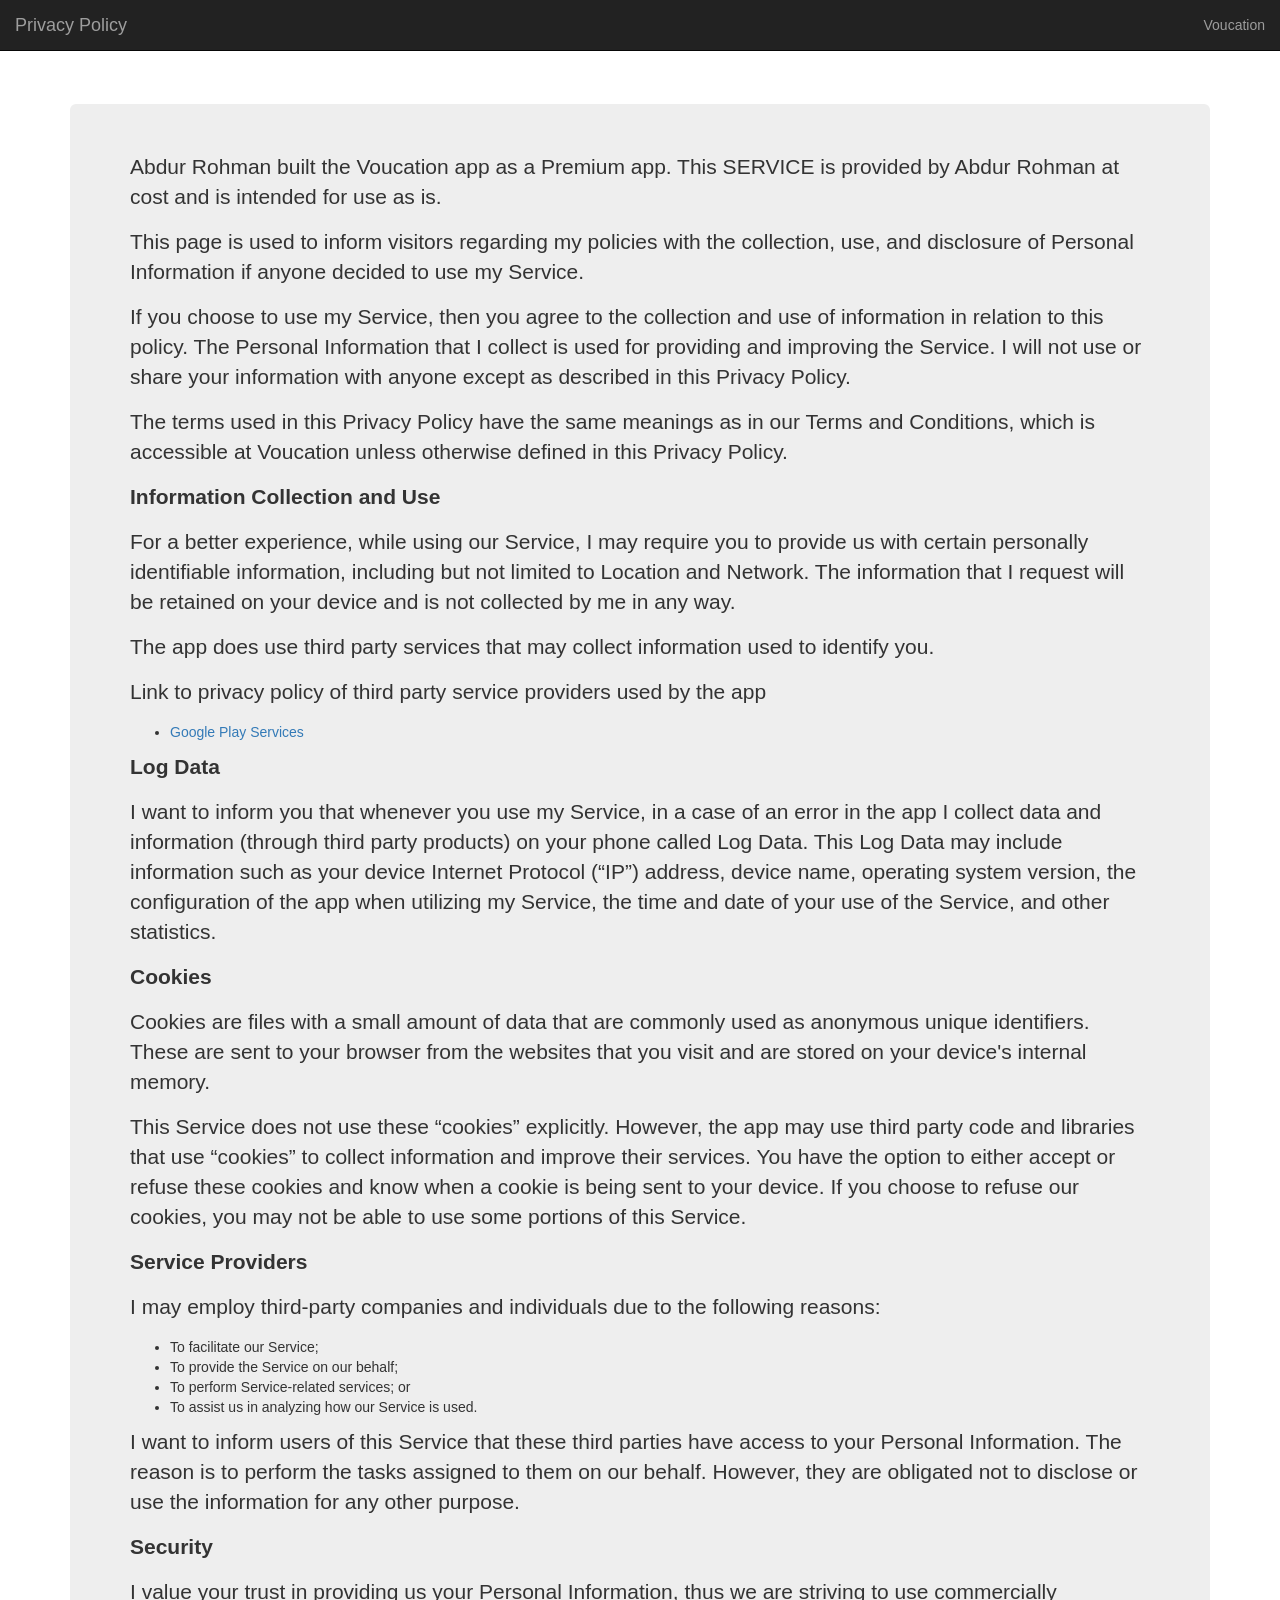
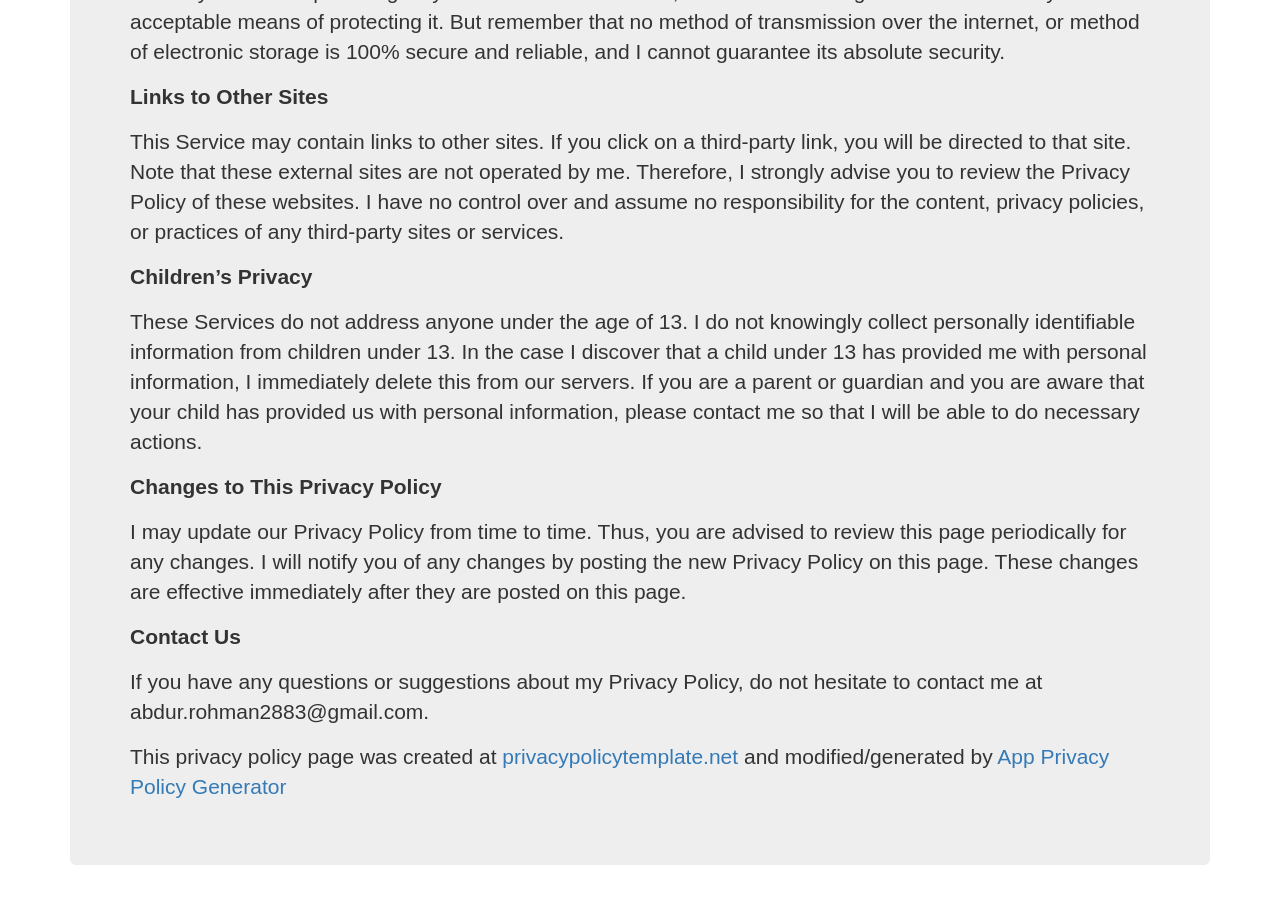
==== voucation_privacy_policy.html @ 626f88ad "Update voucation_privacy_policy.html" ====
<!DOCTYPE html>
    <html>
    <head>
      <meta charset='utf-8'>
      <meta name='viewport' content='width=device-width'>
    <meta http-equiv="X-UA-Compatible" content="IE=edge">
    <meta name="viewport" content="width=device-width, initial-scale=1">

    <title>Privacy Policy</title>
        
    <link rel="icon" href="voucation_logo.png" type="image/png">

    <link rel = "stylesheet" href="https:///maxcdn.bootstrapcdn.com/bootstrap/3.3.7/css/bootstrap.min.css">
    <link rel="stylesheet" href="custom_main.css">

    <link href="http://maxcdn.bootstrapcdn.com/bootstrap/3.2.0/css/bootstrap.min.css" rel="stylesheet">
      <script src="https://oss.maxcdn.com/html5shiv/3.7.2/html5shiv.min.js"></script>
      <script src="https://oss.maxcdn.com/respond/1.4.2/respond.min.js"></script>

    <nav class="navbar navbar-inverse navbar-fixed-top" role="navigation">
      <div class="container-fluid">
        <div class="navbar-header">
          <a class="navbar-brand">Privacy Policy</a>
        </div>
        <div class="collapse navbar-collapse" id="bs-example-navbar-collapse-1">
          <ul class="nav navbar-nav navbar-right">
            <li><a href="#">Voucation</a></li>
          </ul>
        </div>
      </div>
    </nav>
    <style> body { font-family: 'Helvetica Neue', Helvetica, Arial, sans-serif; padding:1em; } </style>
    </head>
    <body style="margin-top: 50px">
    <div class="container" style="margin-top: 40px;">
    <div class="jumbotron">
    <p> Abdur Rohman built the Voucation app as a Premium app. This SERVICE is provided by Abdur Rohman at cost and is intended for use as is.
      </p> <p>This page is used to inform visitors regarding my policies with the collection, use, and disclosure
        of Personal Information if anyone decided to use my Service.
      </p> <p>If you choose to use my Service, then you agree to the collection and use of information in
        relation to this policy. The Personal Information that I collect is used for providing and improving
        the Service. I will not use or share your information with anyone except as described
        in this Privacy Policy.
      </p> <p>The terms used in this Privacy Policy have the same meanings as in our Terms and Conditions, which is
        accessible at Voucation unless otherwise defined in this Privacy Policy.
      </p> <p><strong>Information Collection and Use</strong></p> <p>For a better experience, while using our Service, I may require you to provide us with certain
        personally identifiable information, including but not limited to Location and Network. The information that I request will be retained on your device and is not collected by me in any way.
      </p> <p>The app does use third party services that may collect information used to identify you.</p> <div><p>Link to privacy policy of third party service providers used by the app</p> <ul><li><a href="https://www.google.com/policies/privacy/" target="_blank">Google Play Services</a></li><!----><!----><!----><!----><!----><!----><!----></ul></div> <p><strong>Log Data</strong></p> <p> I want to inform you that whenever you use my Service, in a case of
        an error in the app I collect data and information (through third party products) on your phone
        called Log Data. This Log Data may include information such as your device Internet Protocol (“IP”) address,
        device name, operating system version, the configuration of the app when utilizing my Service,
        the time and date of your use of the Service, and other statistics.
      </p> <p><strong>Cookies</strong></p> <p>Cookies are files with a small amount of data that are commonly used as anonymous unique identifiers.
        These are sent to your browser from the websites that you visit and are stored on your device's internal
        memory.
      </p> <p>This Service does not use these “cookies” explicitly. However, the app may use third party code and
        libraries that use “cookies” to collect information and improve their services. You have the option to
        either accept or refuse these cookies and know when a cookie is being sent to your device. If you choose
        to refuse our cookies, you may not be able to use some portions of this Service.
      </p> <p><strong>Service Providers</strong></p> <p> I may employ third-party companies and individuals due to the following reasons:</p> <ul><li>To facilitate our Service;</li> <li>To provide the Service on our behalf;</li> <li>To perform Service-related services; or</li> <li>To assist us in analyzing how our Service is used.</li></ul> <p> I want to inform users of this Service that these third parties have access to
        your Personal Information. The reason is to perform the tasks assigned to them on our behalf. However,
        they are obligated not to disclose or use the information for any other purpose.
      </p> <p><strong>Security</strong></p> <p> I value your trust in providing us your Personal Information, thus we are striving
        to use commercially acceptable means of protecting it. But remember that no method of transmission over
        the internet, or method of electronic storage is 100% secure and reliable, and I cannot guarantee
        its absolute security.
      </p> <p><strong>Links to Other Sites</strong></p> <p>This Service may contain links to other sites. If you click on a third-party link, you will be directed
        to that site. Note that these external sites are not operated by me. Therefore, I strongly
        advise you to review the Privacy Policy of these websites. I have no control over
        and assume no responsibility for the content, privacy policies, or practices of any third-party sites
        or services.
      </p> <p><strong>Children’s Privacy</strong></p> <p>These Services do not address anyone under the age of 13. I do not knowingly collect
        personally identifiable information from children under 13. In the case I discover that a child
        under 13 has provided me with personal information, I immediately delete this from
        our servers. If you are a parent or guardian and you are aware that your child has provided us with personal
        information, please contact me so that I will be able to do necessary actions.
      </p> <p><strong>Changes to This Privacy Policy</strong></p> <p> I may update our Privacy Policy from time to time. Thus, you are advised to review
        this page periodically for any changes. I will notify you of any changes by posting
        the new Privacy Policy on this page. These changes are effective immediately after they are posted on
        this page.
      </p> <p><strong>Contact Us</strong></p> <p>If you have any questions or suggestions about my Privacy Policy, do not hesitate to contact
        me at abdur.rohman2883@gmail.com.
      </p> <p>This privacy policy page was created at <a href="https://privacypolicytemplate.net" target="_blank">privacypolicytemplate.net</a>
        and modified/generated by <a href="https://app-privacy-policy-generator.firebaseapp.com/" target="_blank">App
          Privacy Policy Generator</a></p>
      </div>
    </div>
  </body>
</html>
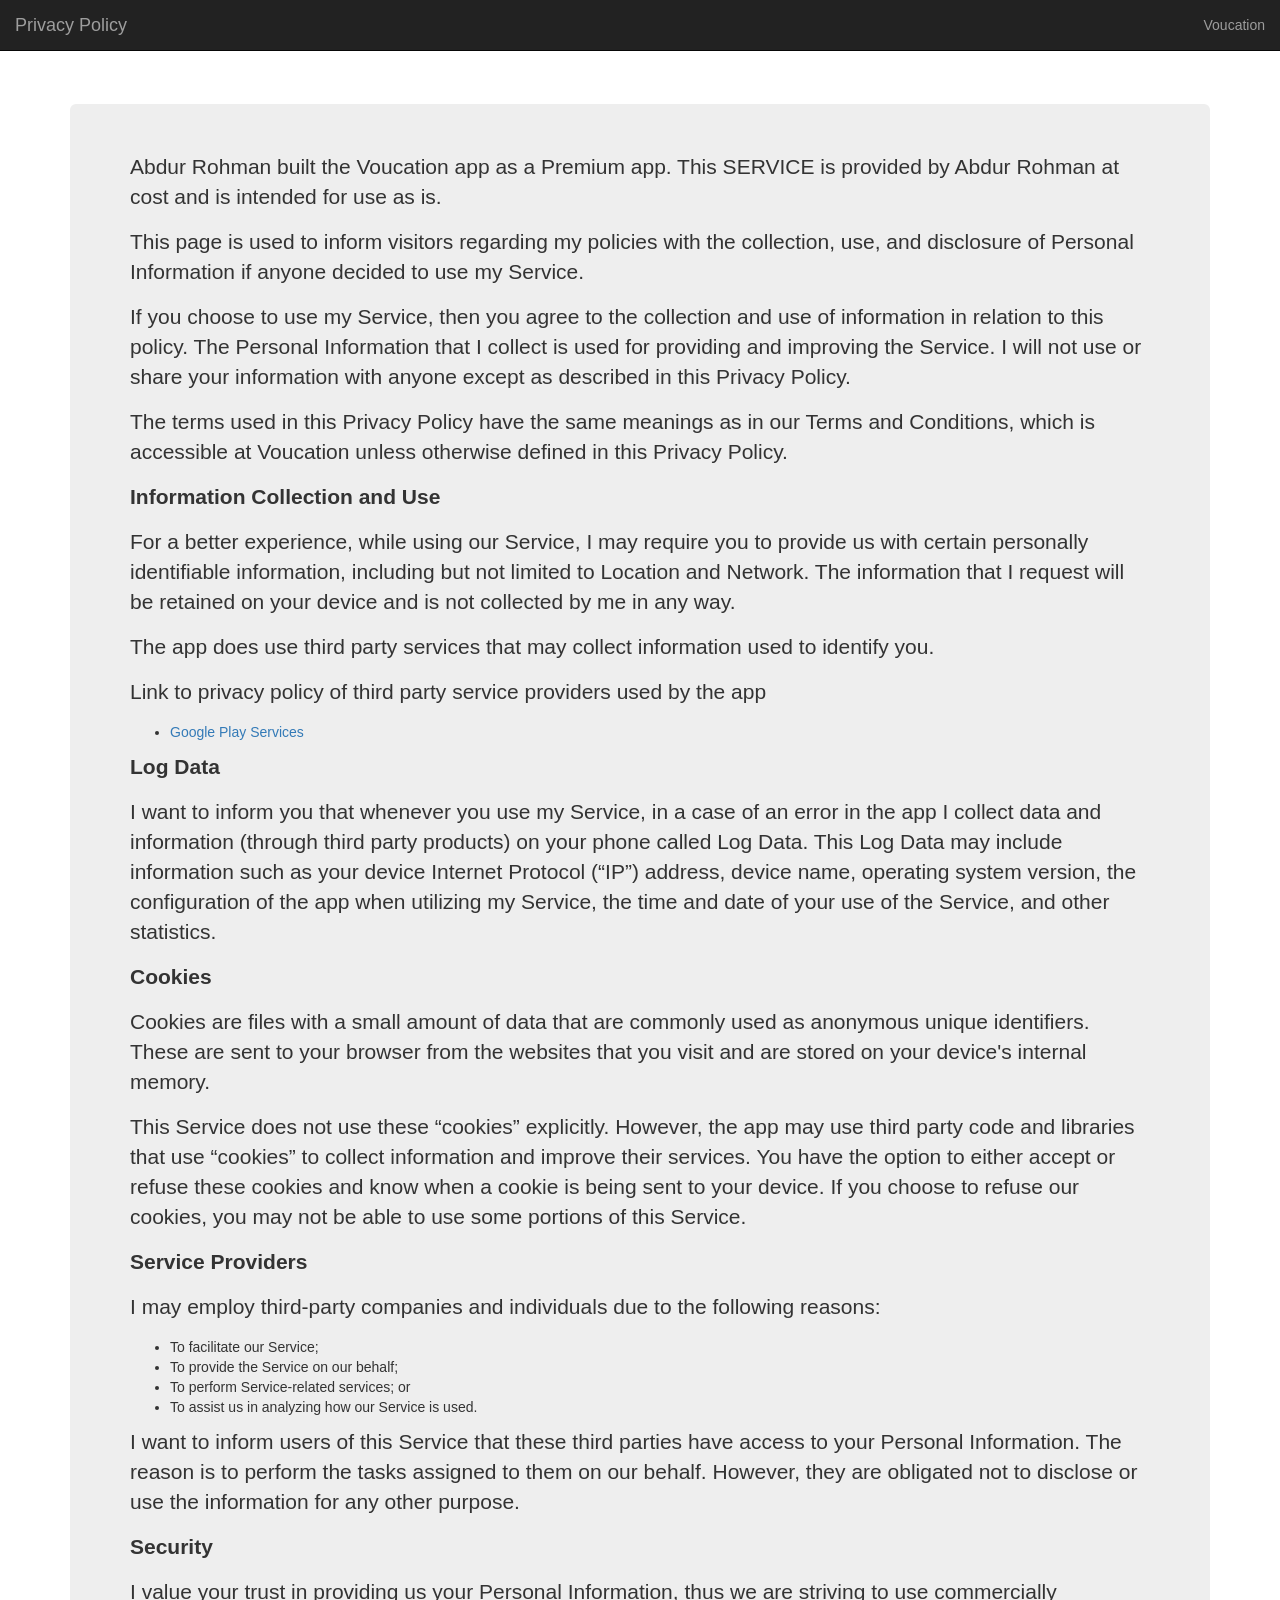
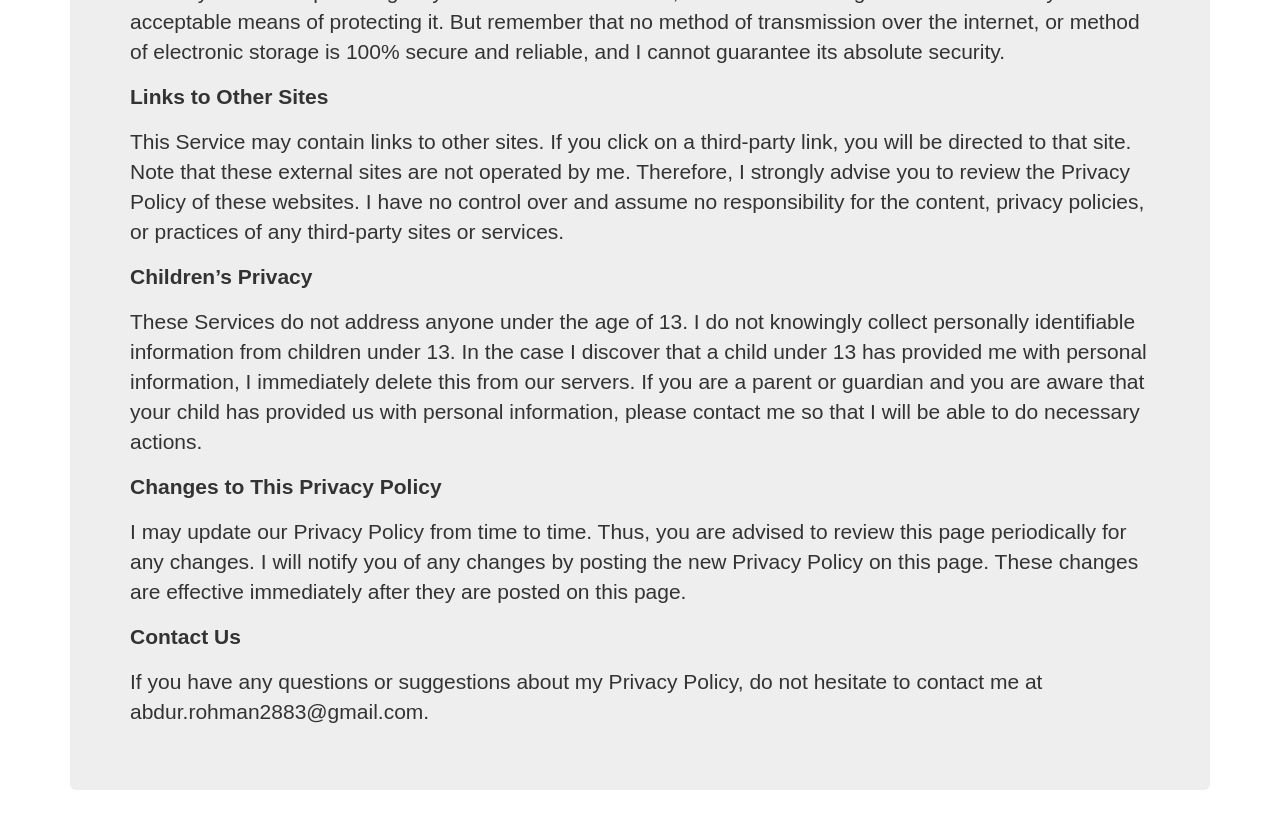
==== commit aa5e1040: "Update voucation_privacy_policy.html" ====
--- a/voucation_privacy_policy.html
+++ b/voucation_privacy_policy.html
@@ -80,9 +80,7 @@
         this page.
       </p> <p><strong>Contact Us</strong></p> <p>If you have any questions or suggestions about my Privacy Policy, do not hesitate to contact
         me at abdur.rohman2883@gmail.com.
-      </p> <p>This privacy policy page was created at <a href="https://privacypolicytemplate.net" target="_blank">privacypolicytemplate.net</a>
-        and modified/generated by <a href="https://app-privacy-policy-generator.firebaseapp.com/" target="_blank">App
-          Privacy Policy Generator</a></p>
+      </p>
       </div>
     </div>
   </body>
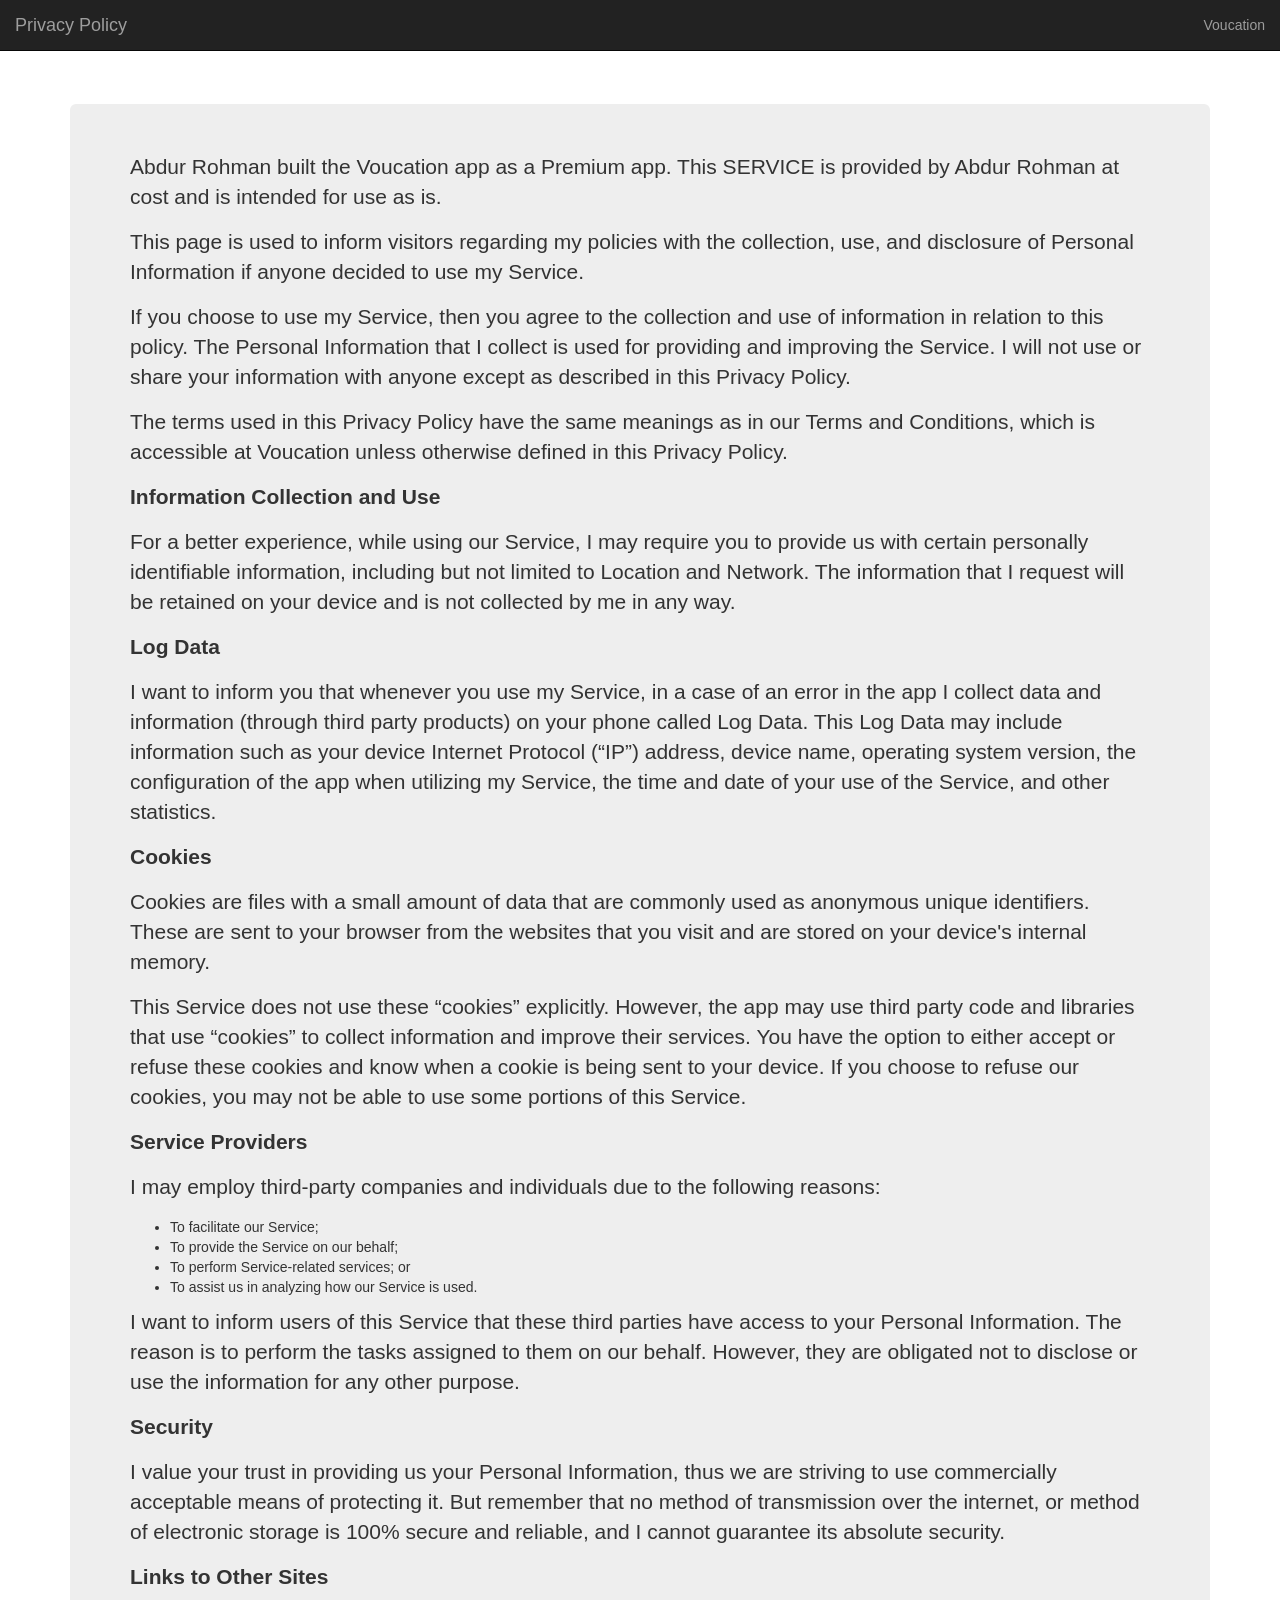
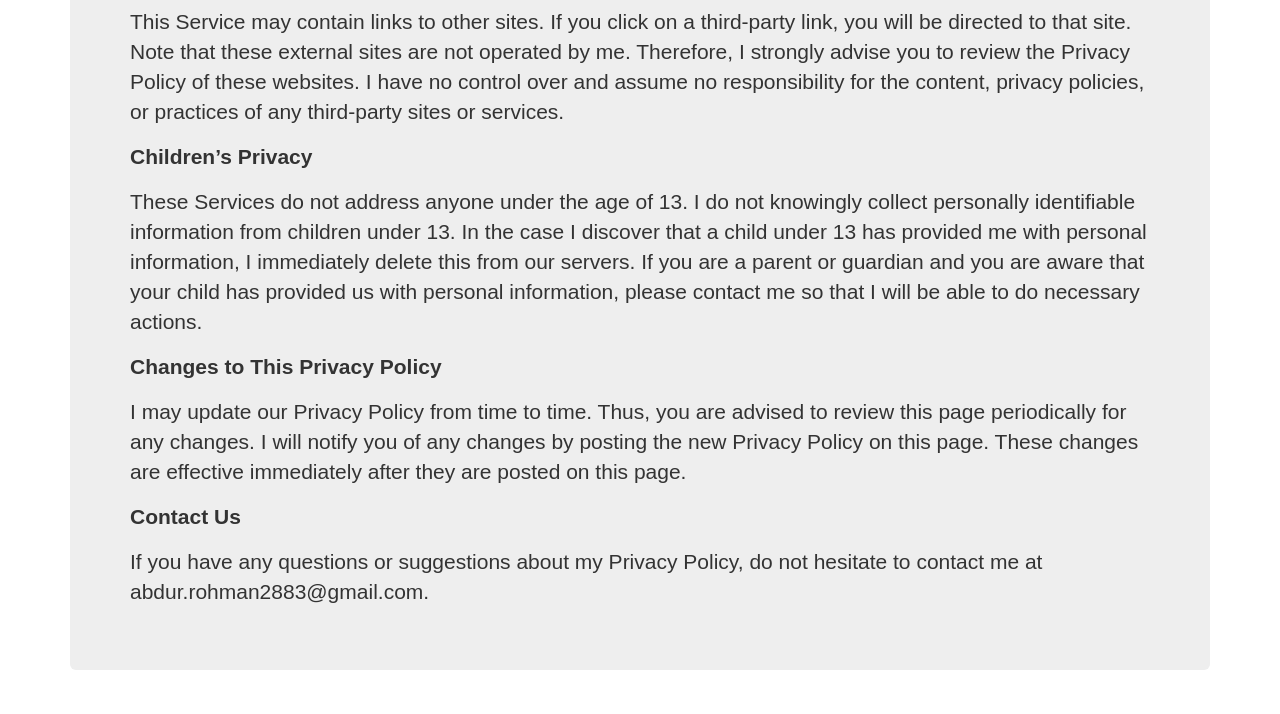
==== commit cdd0d769: "Update voucation_privacy_policy.html" ====
--- a/voucation_privacy_policy.html
+++ b/voucation_privacy_policy.html
@@ -45,7 +45,7 @@
         accessible at Voucation unless otherwise defined in this Privacy Policy.
       </p> <p><strong>Information Collection and Use</strong></p> <p>For a better experience, while using our Service, I may require you to provide us with certain
         personally identifiable information, including but not limited to Location and Network. The information that I request will be retained on your device and is not collected by me in any way.
-      </p> <p>The app does use third party services that may collect information used to identify you.</p> <div><p>Link to privacy policy of third party service providers used by the app</p> <ul><li><a href="https://www.google.com/policies/privacy/" target="_blank">Google Play Services</a></li><!----><!----><!----><!----><!----><!----><!----></ul></div> <p><strong>Log Data</strong></p> <p> I want to inform you that whenever you use my Service, in a case of
+      </p> <p><strong>Log Data</strong></p> <p> I want to inform you that whenever you use my Service, in a case of
         an error in the app I collect data and information (through third party products) on your phone
         called Log Data. This Log Data may include information such as your device Internet Protocol (“IP”) address,
         device name, operating system version, the configuration of the app when utilizing my Service,
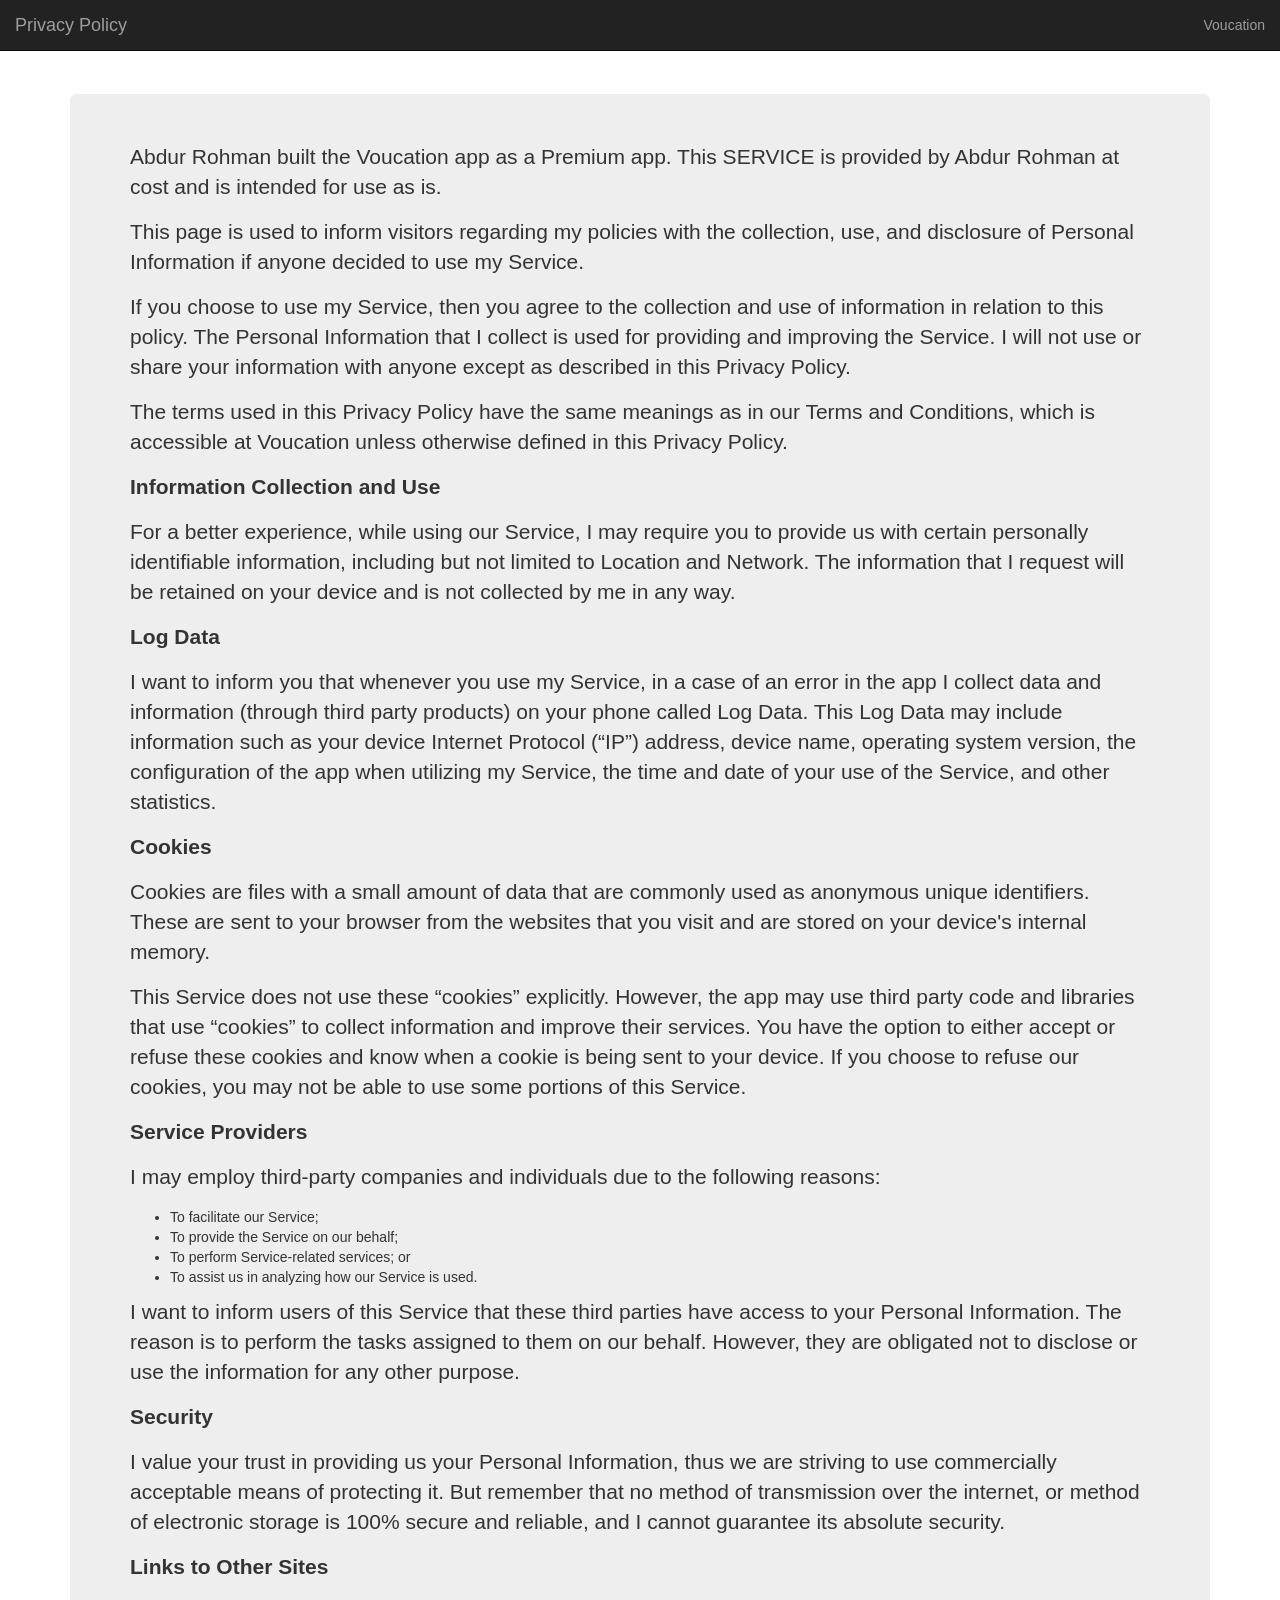
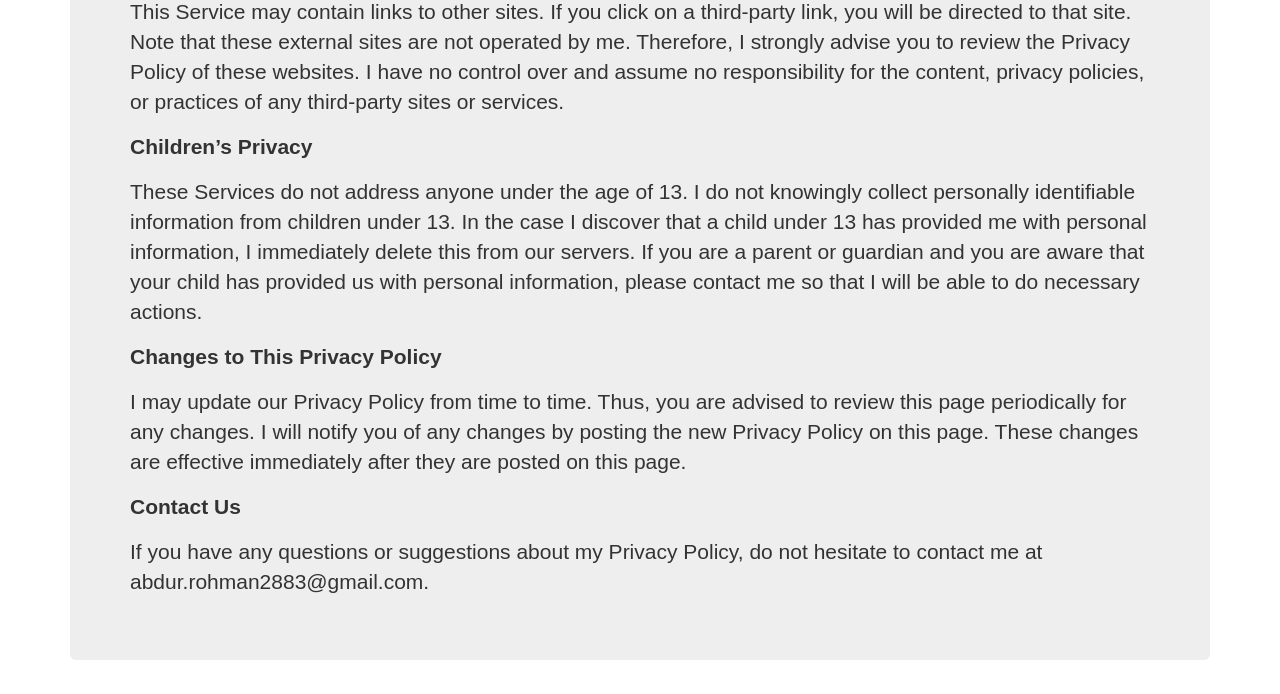
==== commit 7a58b634: "Update voucation_privacy_policy.html" ====
--- a/voucation_privacy_policy.html
+++ b/voucation_privacy_policy.html
@@ -29,7 +29,7 @@
         </div>
       </div>
     </nav>
-    <style> body { font-family: 'Helvetica Neue', Helvetica, Arial, sans-serif; padding:1em; } </style>
+    <style> body { font-family: 'Helvetica Neue', Helvetica, Arial, sans-serif; padding: 4px; } </style>
     </head>
     <body style="margin-top: 50px">
     <div class="container" style="margin-top: 40px;">
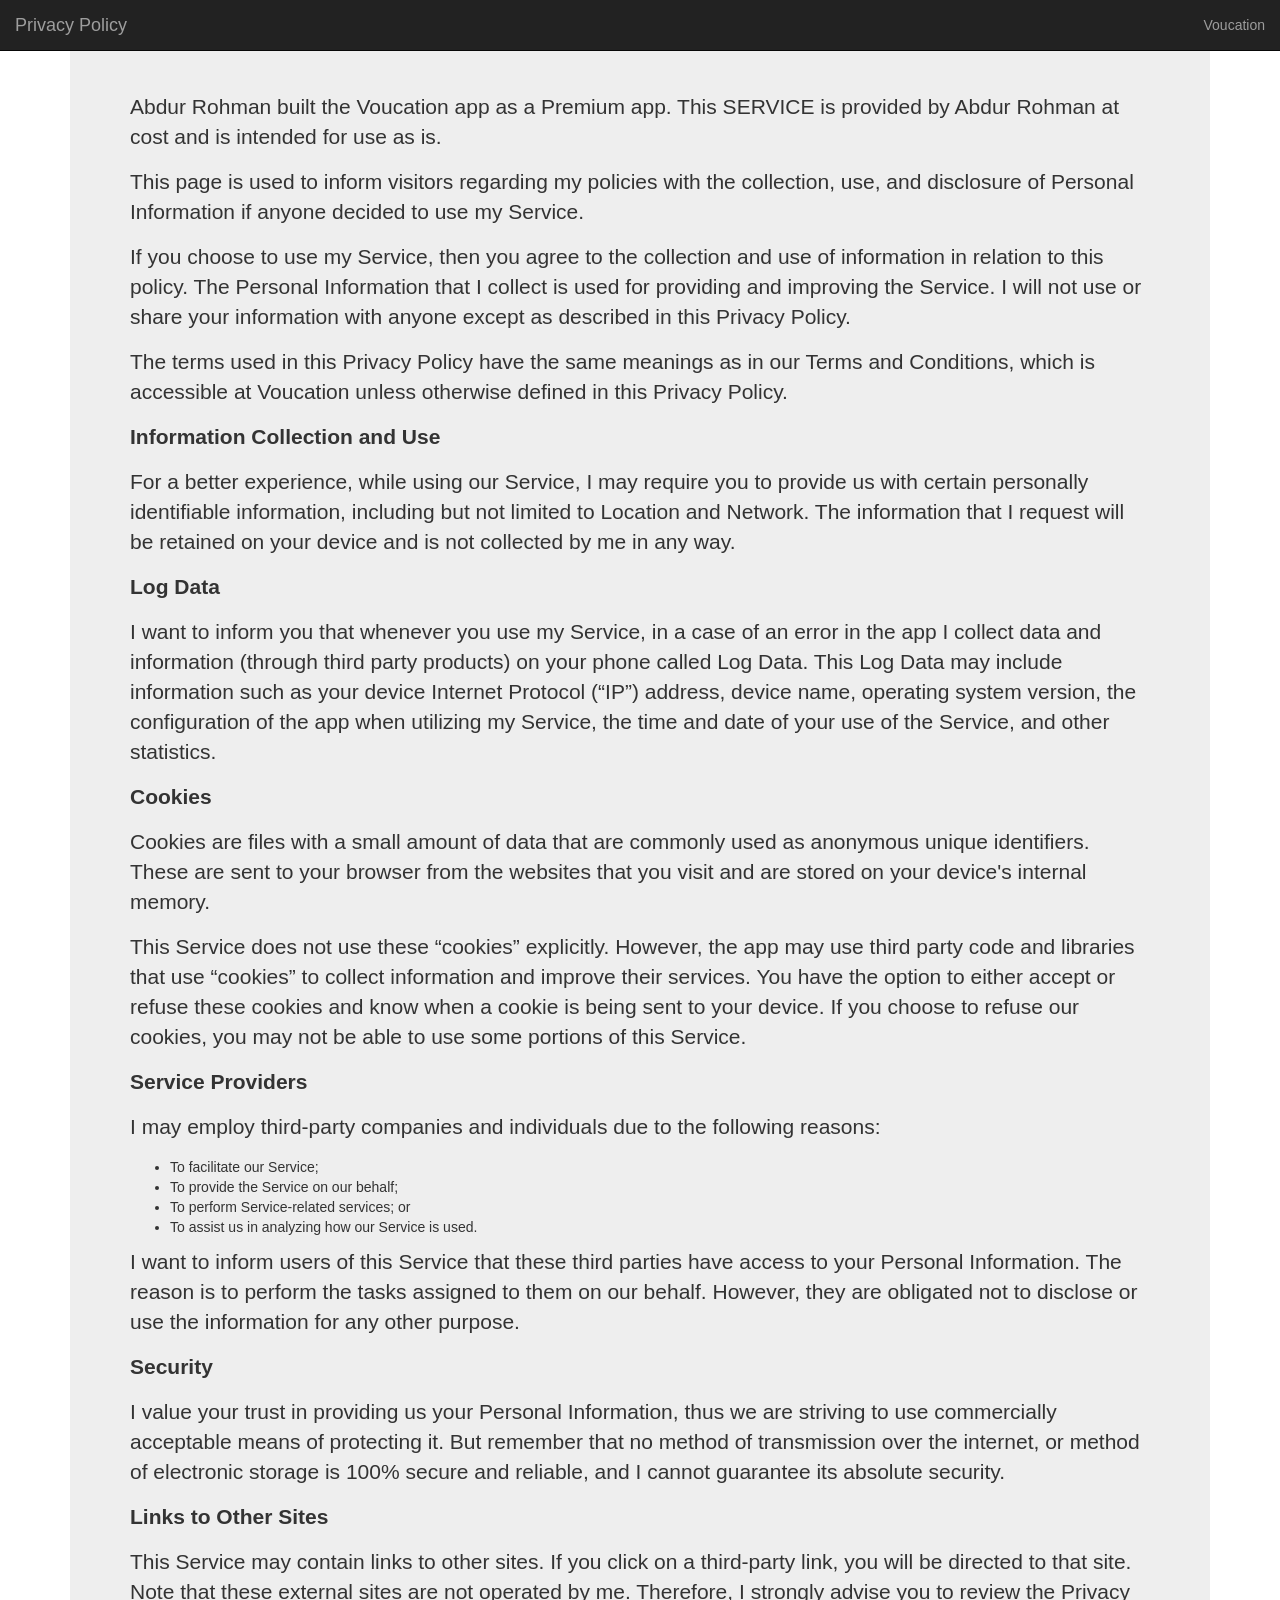
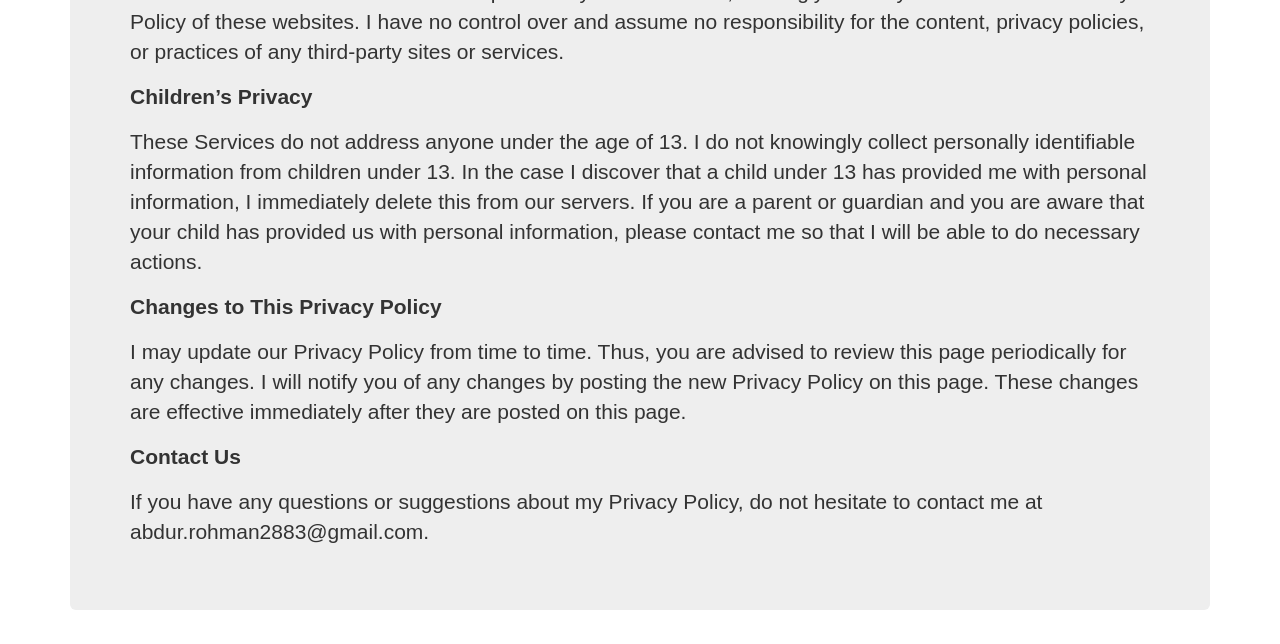
==== commit deab1cf8: "Update voucation_privacy_policy.html" ====
--- a/voucation_privacy_policy.html
+++ b/voucation_privacy_policy.html
@@ -31,7 +31,7 @@
     </nav>
     <style> body { font-family: 'Helvetica Neue', Helvetica, Arial, sans-serif; padding: 4px; } </style>
     </head>
-    <body style="margin-top: 50px">
+    <body>
     <div class="container" style="margin-top: 40px;">
     <div class="jumbotron">
     <p> Abdur Rohman built the Voucation app as a Premium app. This SERVICE is provided by Abdur Rohman at cost and is intended for use as is.
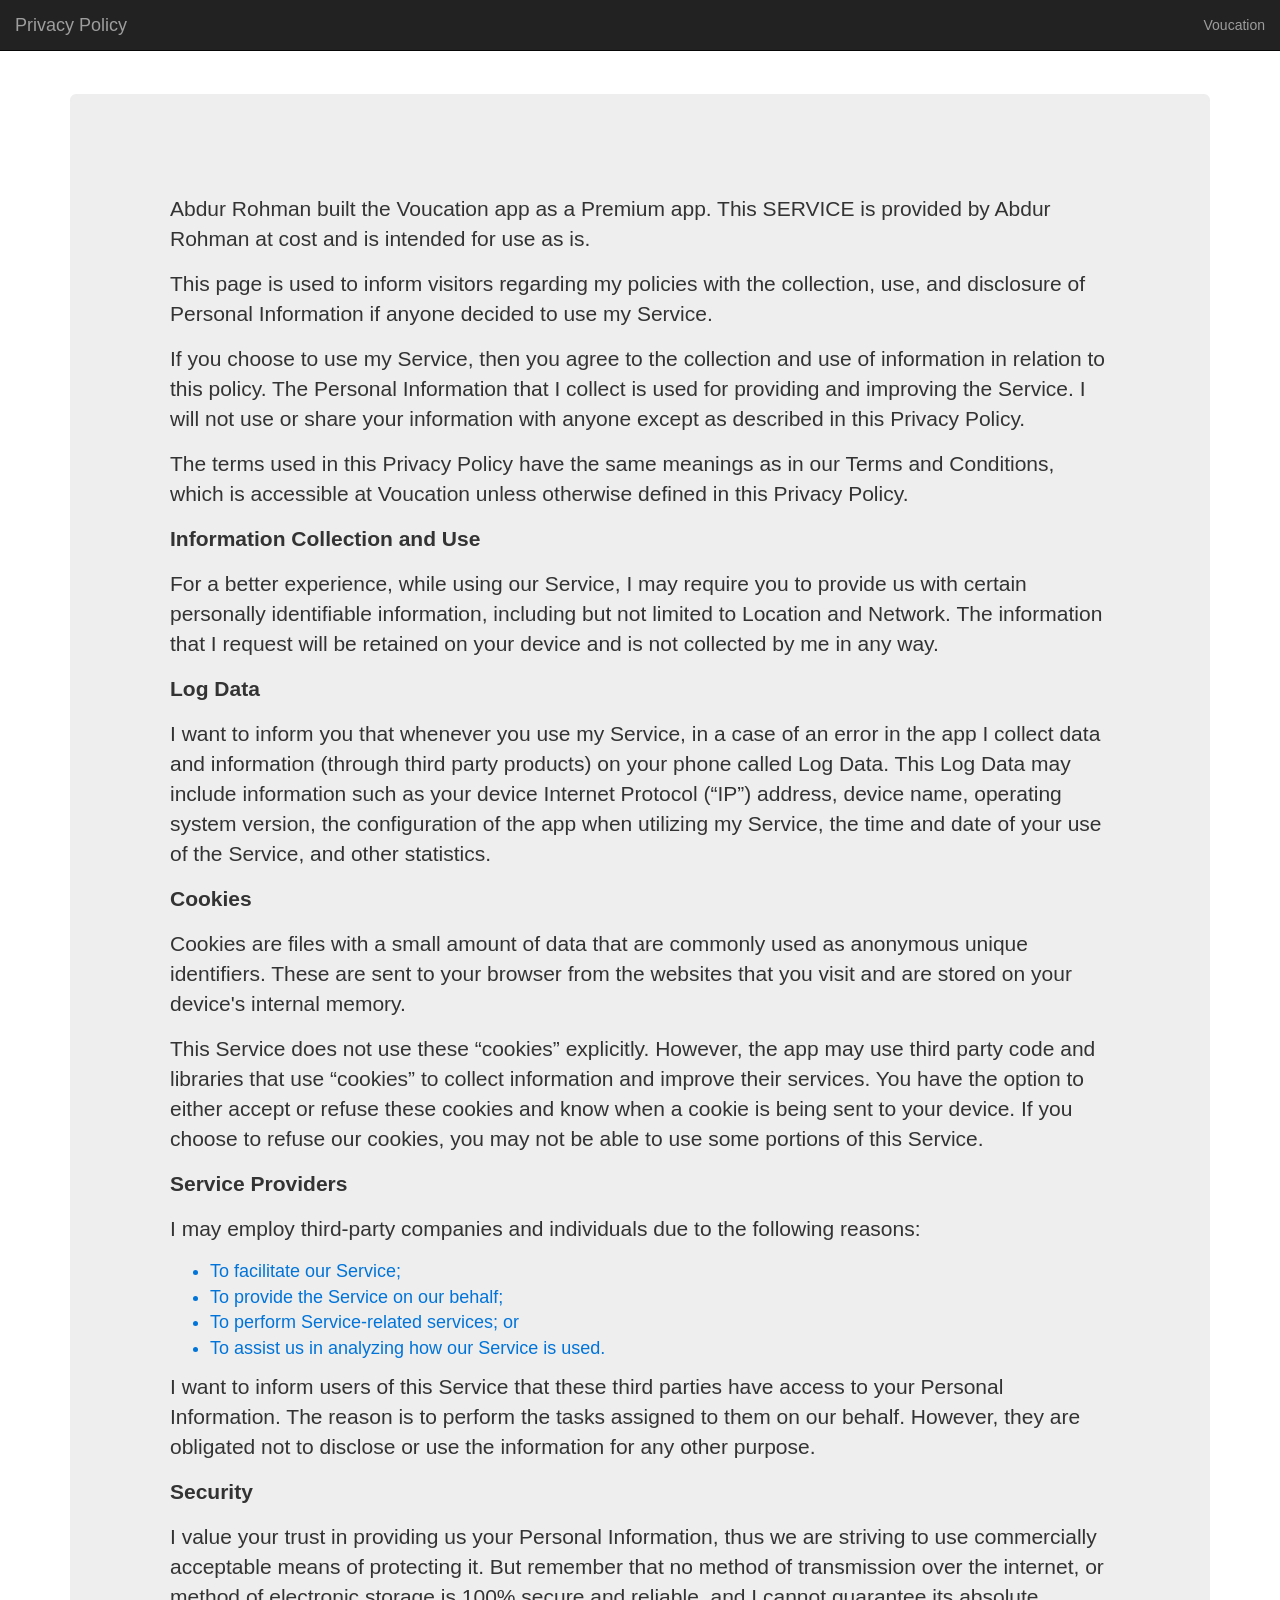
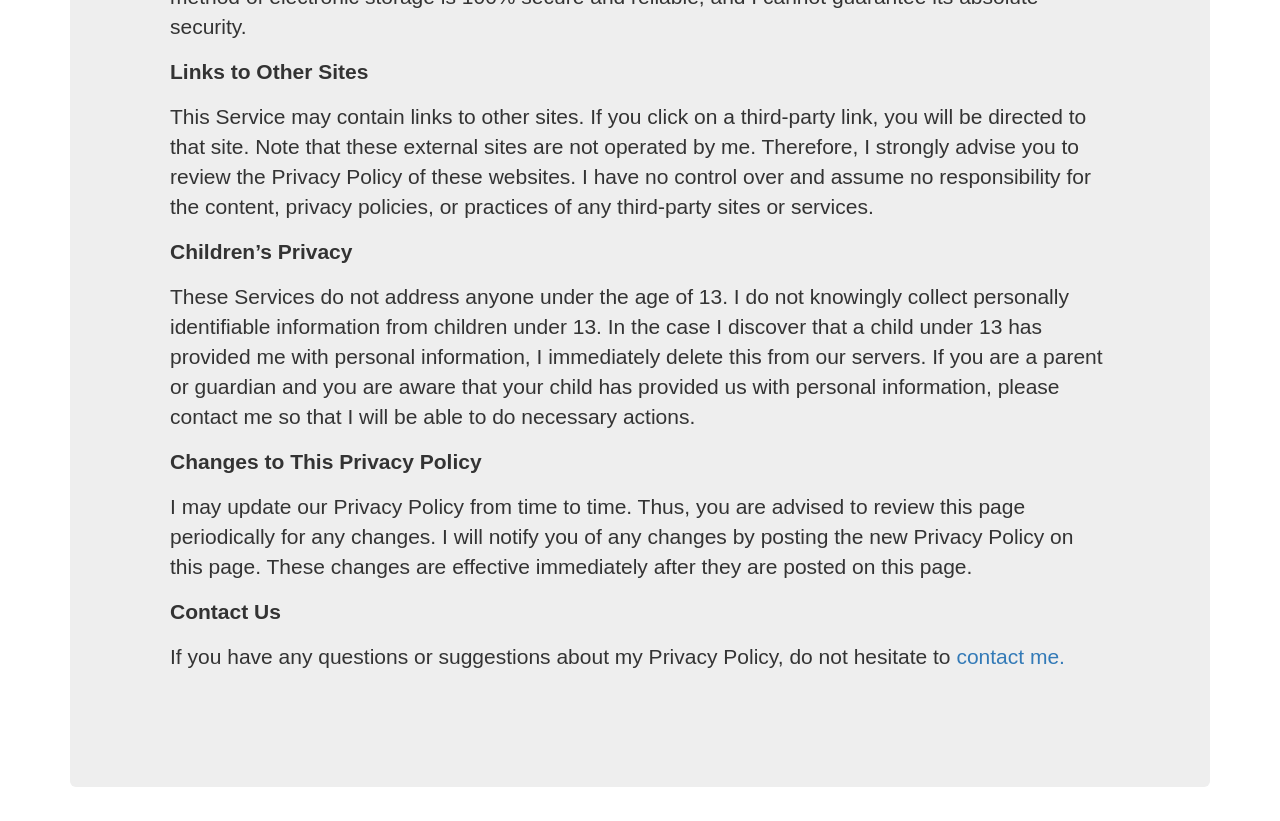
==== commit 3545fac0: "Update voucation_privacy_policy.html" ====
--- a/voucation_privacy_policy.html
+++ b/voucation_privacy_policy.html
@@ -31,9 +31,9 @@
     </nav>
     <style> body { font-family: 'Helvetica Neue', Helvetica, Arial, sans-serif; padding: 4px; } </style>
     </head>
-    <body>
+    <body style="margin-top: 50px;">
     <div class="container" style="margin-top: 40px;">
-    <div class="jumbotron">
+    <div class="jumbotron" style="padding: 100px">
     <p> Abdur Rohman built the Voucation app as a Premium app. This SERVICE is provided by Abdur Rohman at cost and is intended for use as is.
       </p> <p>This page is used to inform visitors regarding my policies with the collection, use, and disclosure
         of Personal Information if anyone decided to use my Service.
@@ -57,7 +57,7 @@
         libraries that use “cookies” to collect information and improve their services. You have the option to
         either accept or refuse these cookies and know when a cookie is being sent to your device. If you choose
         to refuse our cookies, you may not be able to use some portions of this Service.
-      </p> <p><strong>Service Providers</strong></p> <p> I may employ third-party companies and individuals due to the following reasons:</p> <ul><li>To facilitate our Service;</li> <li>To provide the Service on our behalf;</li> <li>To perform Service-related services; or</li> <li>To assist us in analyzing how our Service is used.</li></ul> <p> I want to inform users of this Service that these third parties have access to
+      </p> <p><strong>Service Providers</strong></p> <p> I may employ third-party companies and individuals due to the following reasons:</p><ul style="font-size: 18px; color: #0074D9"><li>To facilitate our Service;</li> <li>To provide the Service on our behalf;</li> <li>To perform Service-related services; or</li> <li>To assist us in analyzing how our Service is used.</li></ul> <p> I want to inform users of this Service that these third parties have access to
         your Personal Information. The reason is to perform the tasks assigned to them on our behalf. However,
         they are obligated not to disclose or use the information for any other purpose.
       </p> <p><strong>Security</strong></p> <p> I value your trust in providing us your Personal Information, thus we are striving
@@ -78,9 +78,7 @@
         this page periodically for any changes. I will notify you of any changes by posting
         the new Privacy Policy on this page. These changes are effective immediately after they are posted on
         this page.
-      </p> <p><strong>Contact Us</strong></p> <p>If you have any questions or suggestions about my Privacy Policy, do not hesitate to contact
-        me at abdur.rohman2883@gmail.com.
-      </p>
+      </p> <p><strong>Contact Us</strong></p> <p>If you have any questions or suggestions about my Privacy Policy, do not hesitate to <a href="mailto:abdur.rohman2883@gmail.com">contact me.</a></p>
       </div>
     </div>
   </body>
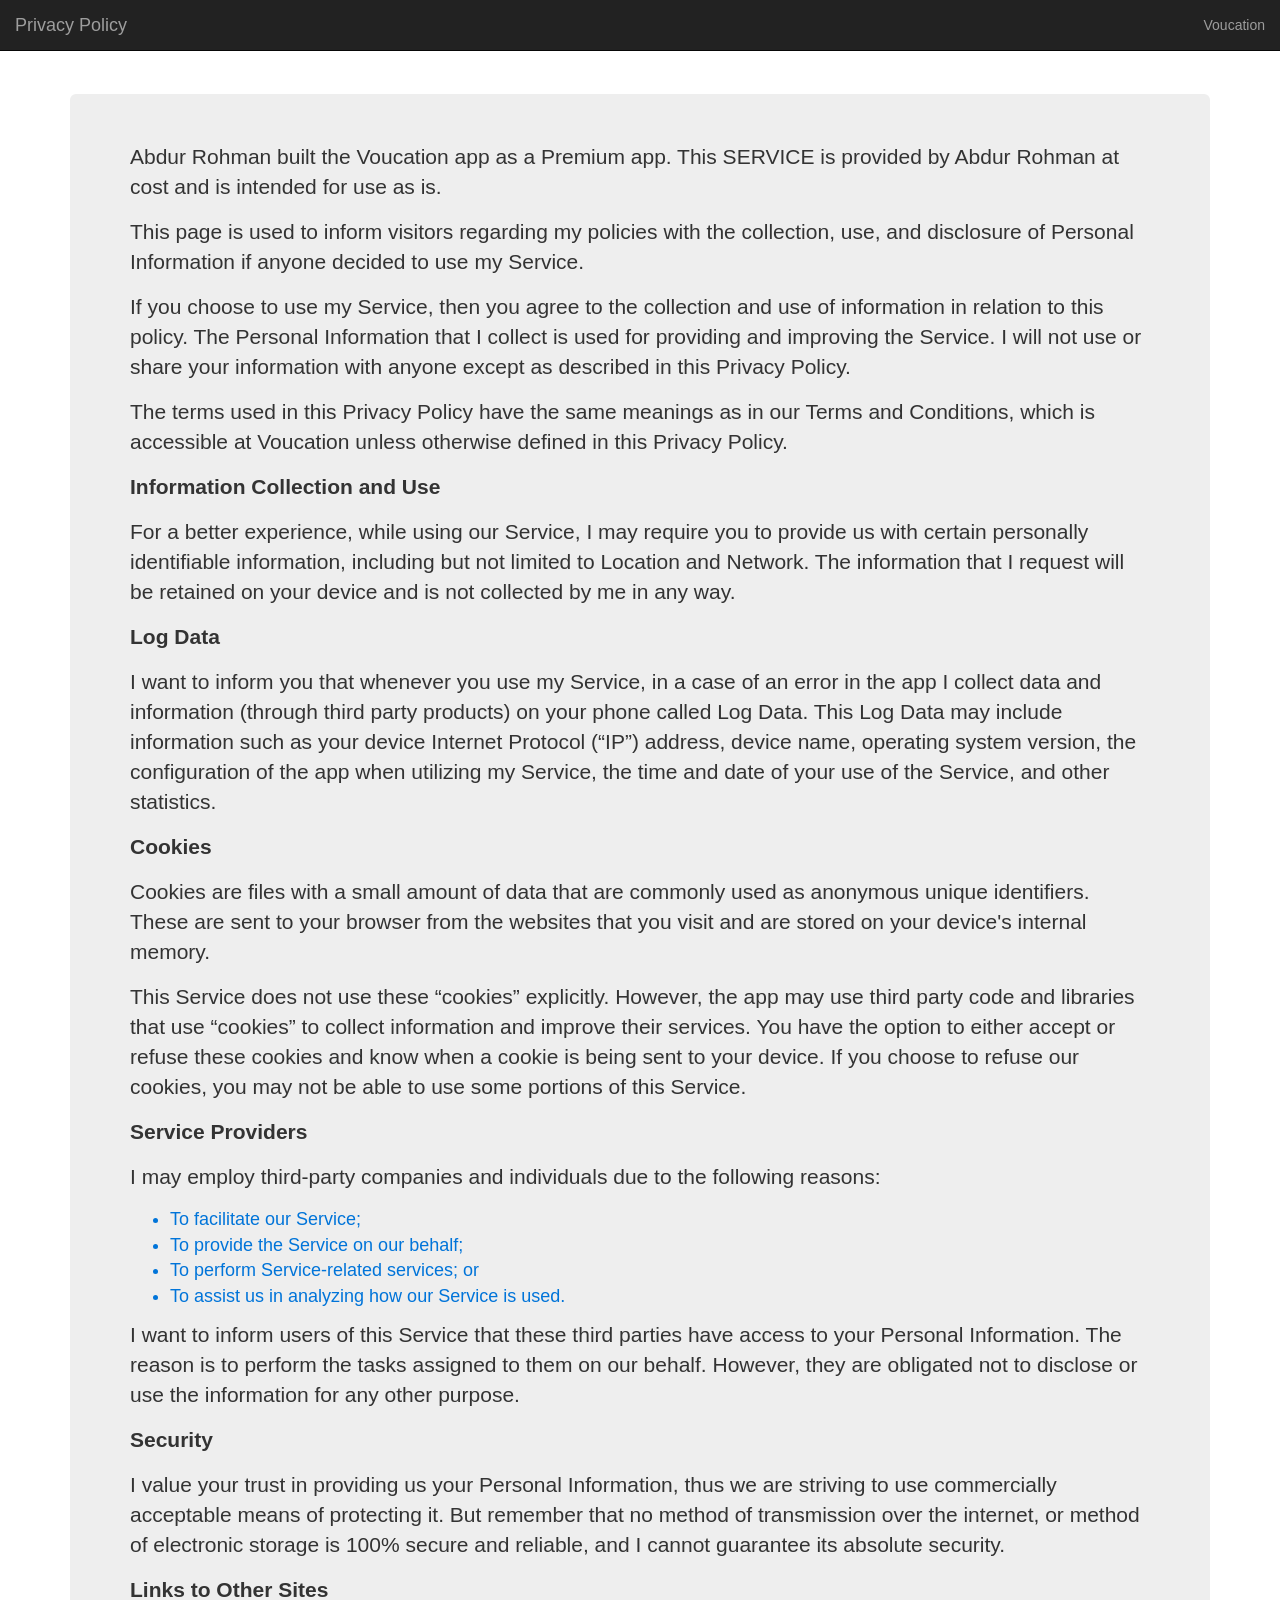
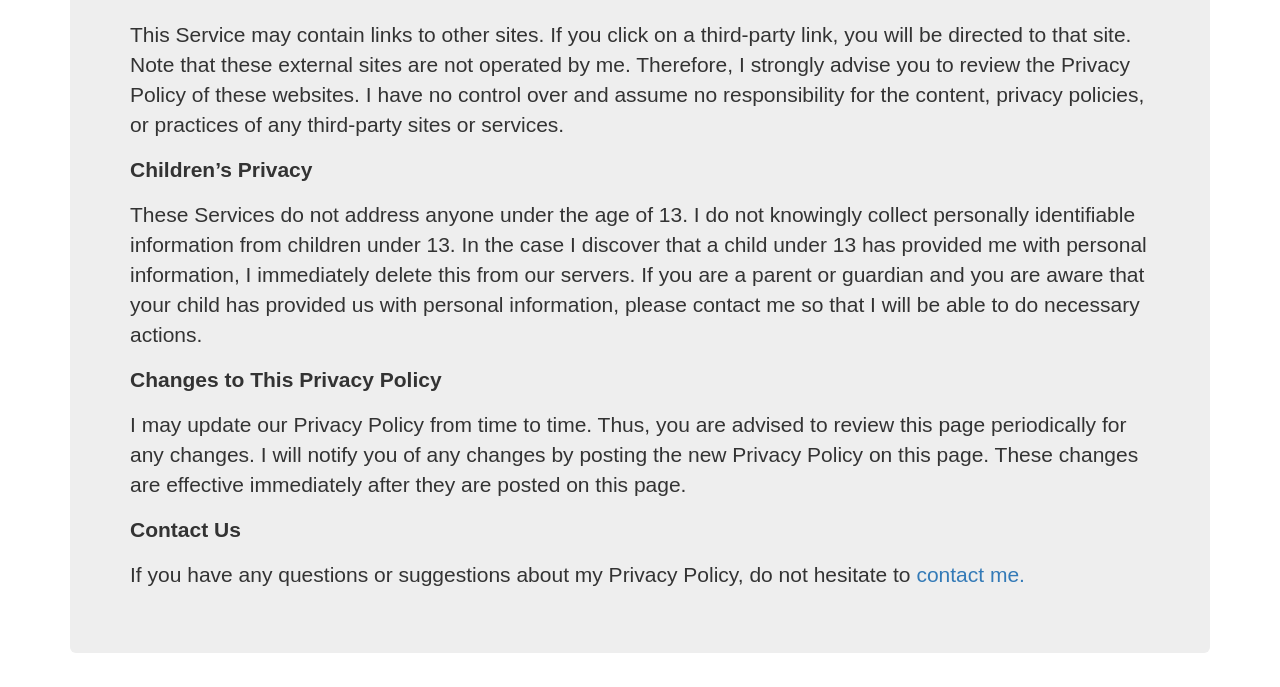
==== commit 474e7f11: "Update voucation_privacy_policy.html" ====
--- a/voucation_privacy_policy.html
+++ b/voucation_privacy_policy.html
@@ -33,7 +33,7 @@
     </head>
     <body style="margin-top: 50px;">
     <div class="container" style="margin-top: 40px;">
-    <div class="jumbotron" style="padding: 100px">
+    <div class="jumbotron">
     <p> Abdur Rohman built the Voucation app as a Premium app. This SERVICE is provided by Abdur Rohman at cost and is intended for use as is.
       </p> <p>This page is used to inform visitors regarding my policies with the collection, use, and disclosure
         of Personal Information if anyone decided to use my Service.
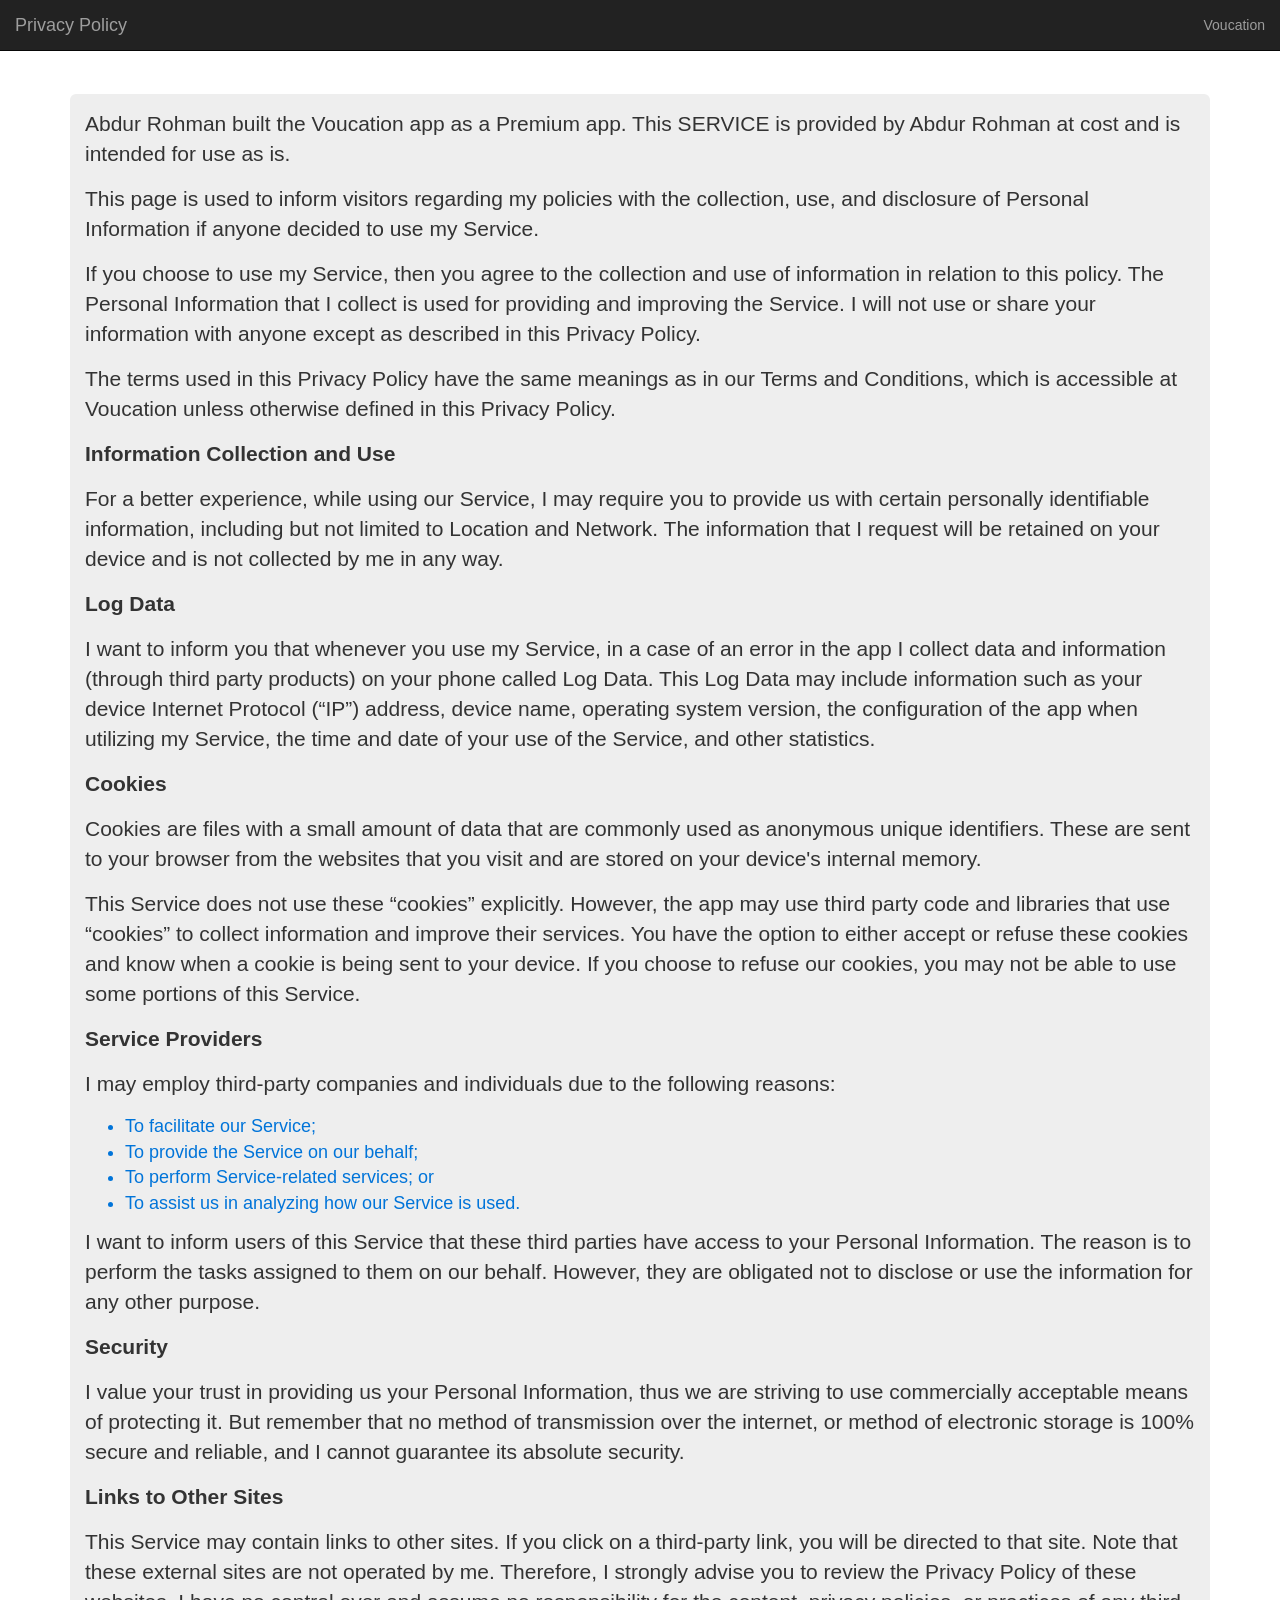
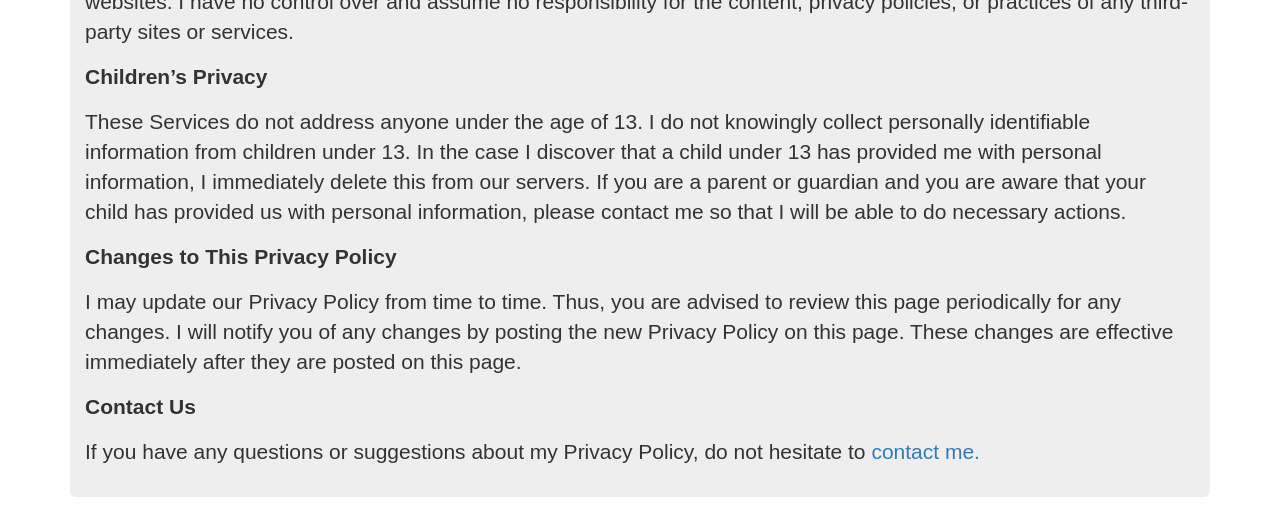
==== commit a38cc560: "Update voucation_privacy_policy.html" ====
--- a/voucation_privacy_policy.html
+++ b/voucation_privacy_policy.html
@@ -33,7 +33,7 @@
     </head>
     <body style="margin-top: 50px;">
     <div class="container" style="margin-top: 40px;">
-    <div class="jumbotron">
+    <div class="jumbotron" style="padding: 15px;">
     <p> Abdur Rohman built the Voucation app as a Premium app. This SERVICE is provided by Abdur Rohman at cost and is intended for use as is.
       </p> <p>This page is used to inform visitors regarding my policies with the collection, use, and disclosure
         of Personal Information if anyone decided to use my Service.
